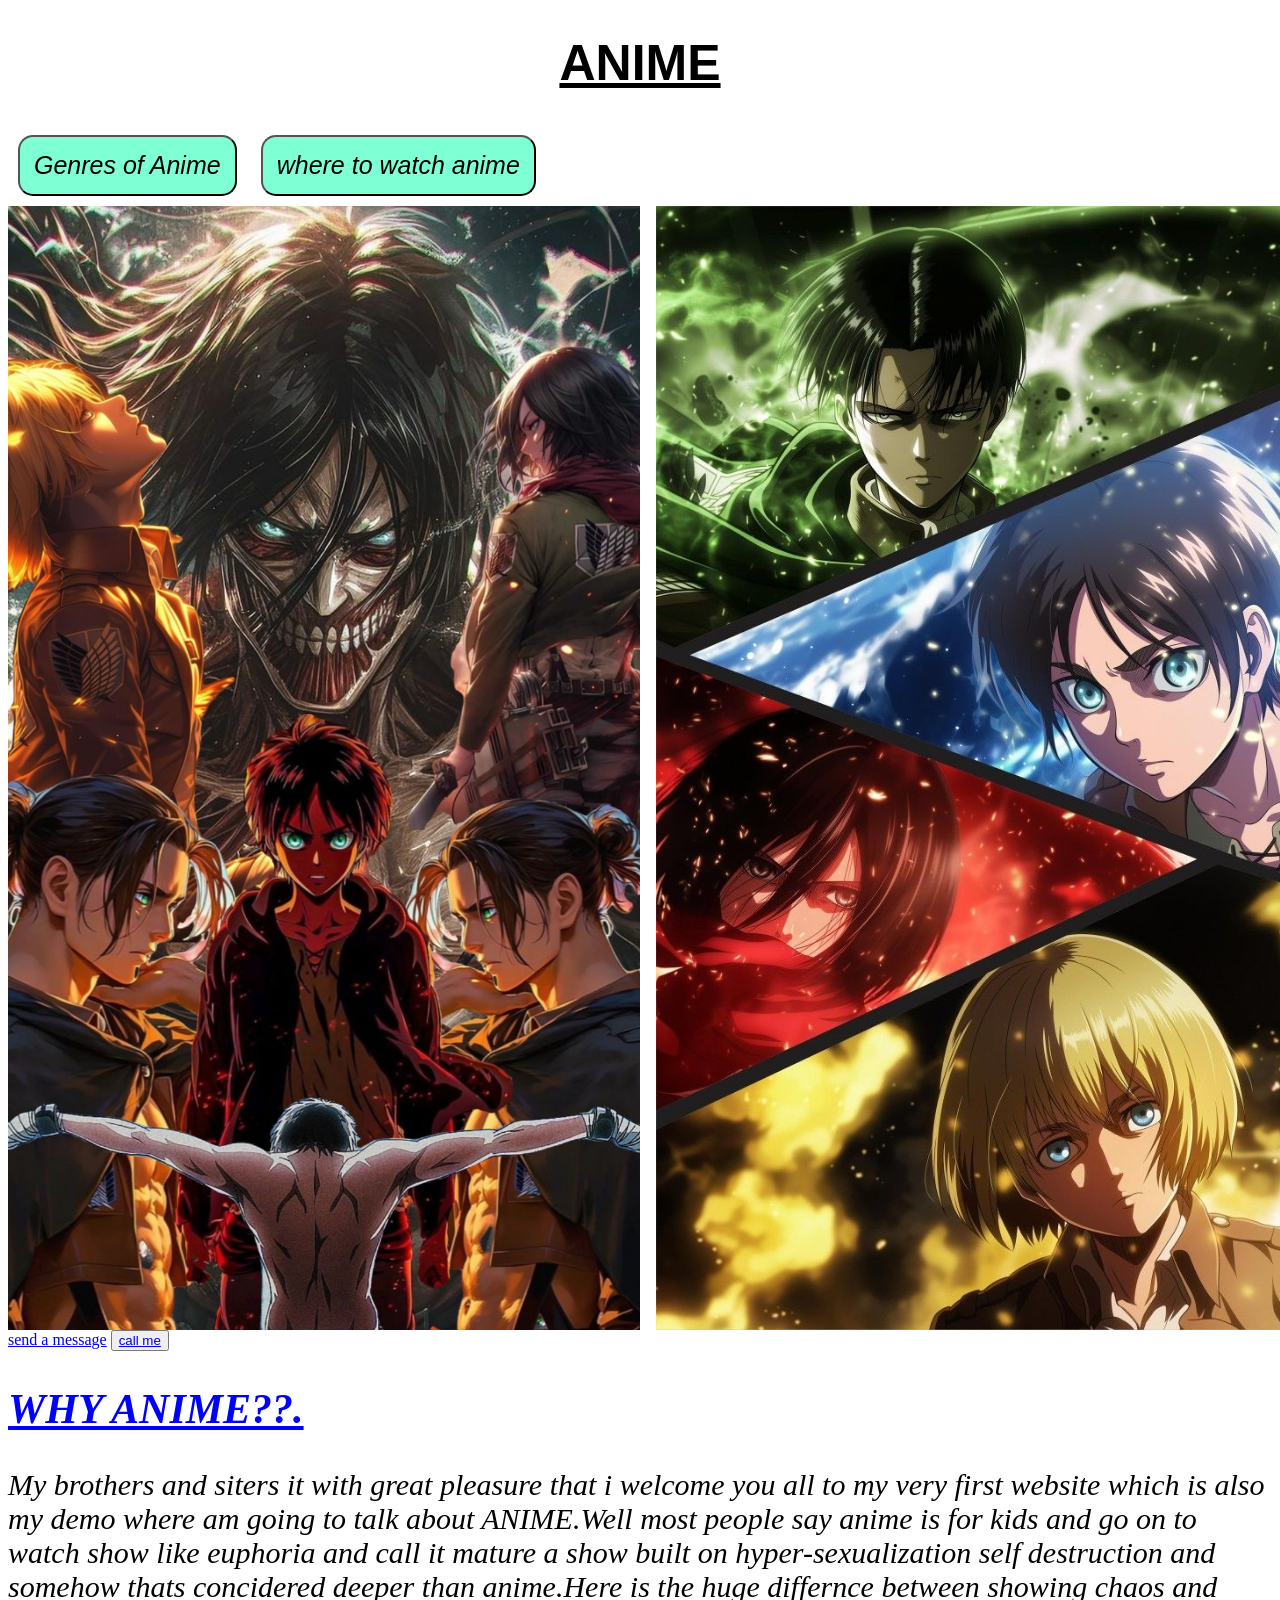
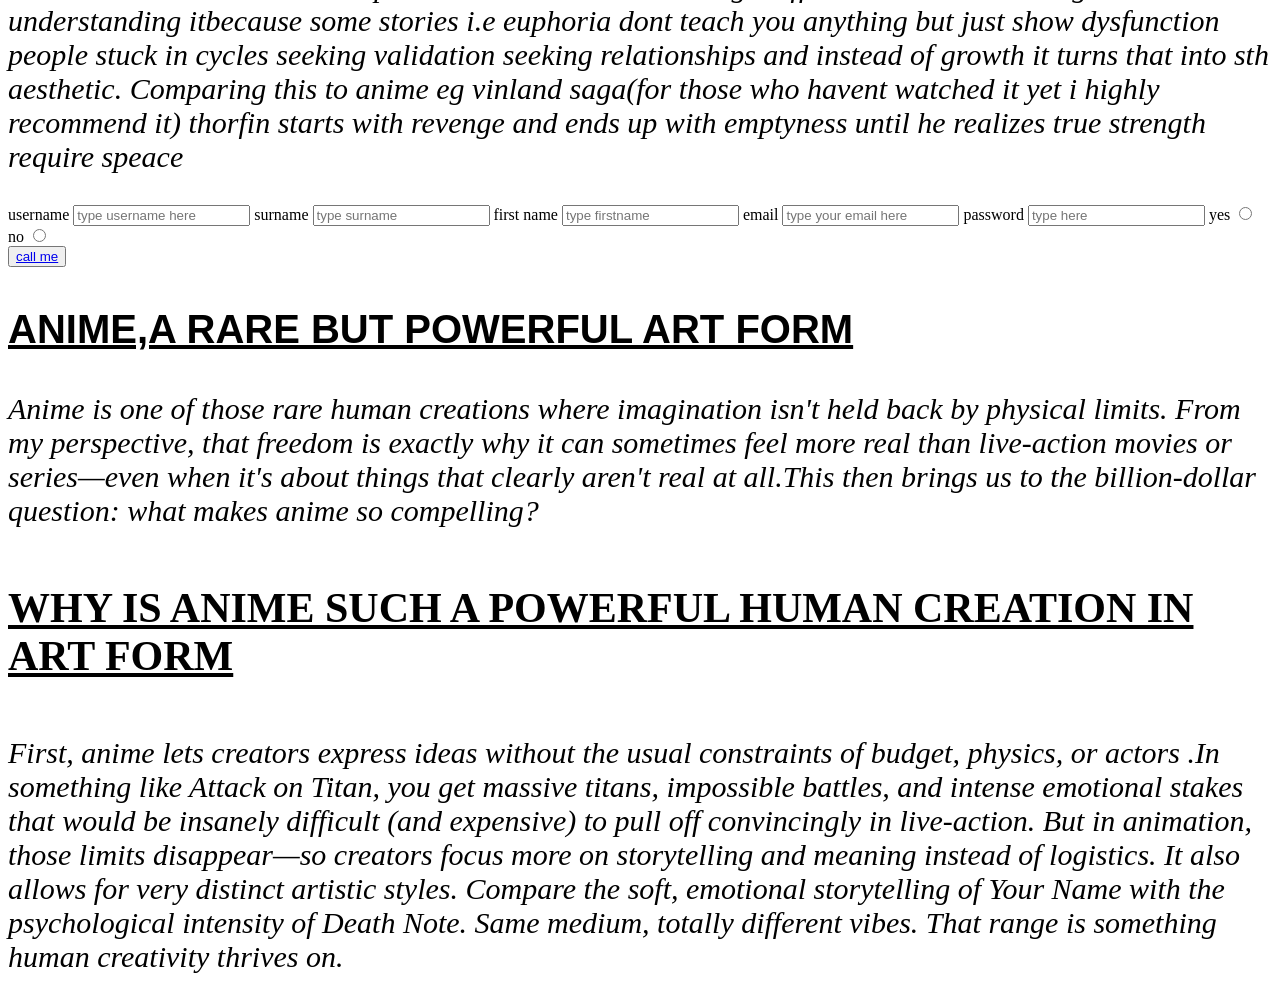
==== index.html @ 4f79d670 "my first html" ====
<!DOCTYPE html>
<html lang="en">
<head>
    <meta charset="UTF-8">
    <meta name="viewport" content="width=device-width, initial-scale=1.0">
    <title>ANIME</title>
    <link rel="stylesheet" href="style.css">
</head>
<body>
<h1 align="center"><u>ANIME</u></h1>
<nav>
  <button><a href="genres of anime.html">Genres of Anime</a></button>
  <button><a href="where to watch anime.html">where to watch anime</a></button>
</nav>  

 <div class="the-one.">
      <div style="display: flex;gap:16px;"> 
        <img src="photo5.jpg" style="flex:1; width: 50%;">
        <img src="photo7.jpg" style="flex:1; width: 50%;">
      </div>
      
      
      <a href="https://www.googlechrome.com" target="blank">send a message</a>
      
      <button><a href="tel:0112044285">call me</a></button>
    </div>
<section class="walker">
      <h2><u>WHY ANIME??.</u></h2>  
    
       
       <P>My brothers and siters it with great pleasure that i welcome you all to my very first website 
          which is also my demo where am going to talk about ANIME.Well most people say anime is for 
          kids and go on to watch show like euphoria and call it mature a show built on hyper-sexualization
          self destruction and somehow thats concidered deeper than anime.Here is the huge differnce 
          between showing chaos and understanding itbecause some stories i.e euphoria dont teach you anything but 
          just show dysfunction people stuck in cycles seeking validation seeking relationships and instead of 
          growth it turns that into sth aesthetic. Comparing this to anime eg vinland saga(for those who 
          havent watched it yet i highly recommend it) thorfin starts with revenge and ends up with 
          emptyness until he realizes true strength require speace</P>    


<div class="card">
<form>

  <label for="username">username</label>
  <input type="text" id="username" placeholder="type username here">

  <label for="surname">surname</label>
  <input type="text" id="surname" placeholder="type surname">
 
  <label for="first-name">first name</label>
  <input type="text" id="first-name" placeholder="type firstname">

  <label for="Email">email</label>
  <input type="text" id="Email" placeholder="type your email here">  

  <label for="password">password</label>
  <input type="password" id="password" placeholder="type here">

  <label for="yes">yes</label>
  <input type="radio" id="yes" name="raid" value="yes">

  <label for="no">no</label>
  <input type="radio" id="no" name="raid" value="no">


</form>
</div>

<button><a href="tel:0112044285">call me</a></button>

<div class="rock">
  
  <h3><u>ANIME,A RARE BUT POWERFUL ART FORM</u></h3>
  
   <P>Anime is one of those rare human creations where imagination isn't held back by 
    physical limits. From my perspective, that freedom is exactly why it can sometimes feel more real than 
    live-action movies or series—even when it's about things that clearly aren't real at all.This then brings
    us to the billion-dollar question: what makes anime so compelling?</P>
  
  <h4><u>WHY IS ANIME SUCH A POWERFUL HUMAN CREATION IN ART FORM</u></h4>
    <P>First, anime lets creators express ideas without the usual constraints of budget, physics, or actors 
      .In something like Attack on Titan, you get massive titans, impossible battles, and intense emotional 
      stakes that would be insanely difficult (and expensive) to pull off convincingly in live-action. But in 
      animation, those limits disappear—so creators focus more on storytelling and meaning instead of logistics.

      It also allows for very distinct artistic styles. Compare the soft, emotional storytelling of Your Name with the
      psychological intensity of Death Note. Same medium, totally different vibes. That range is something human creativity thrives on.</P>
</div> 
</section>     
</body>
</html>
---- style.css ----
.card {
  background-color: white;
  display: flex;
  flex-direction:row;
  align-items: center;
  gap: 10px;
  border-radius:100px;
}

body {background-color:white;
}

.the-one img {
  border-radius: 38px;
  width: 100px;
  height:300px;
  object-fit: cover;
}

h1 {
  text-align: center;
  font-size: 50px;
  font-family: 'Franklin Gothic Medium', 'Arial Narrow', Arial, sans-serif;
}

h2 {
  font-style: italic;
  color: blue;
  font-size: 42px;
}


p {
  font-style: oblique;
  font-size: 30px;
  color: black;

}
h3{font-family:Arial, Helvetica, sans-serif;
  font-size: 40px;
  color:black;

}

h4 {
  font-family: Cambria, Cochin, Georgia, Times, 'Times New Roman', serif;
  color: black;
  font-size: 42px;
}
nav button{background-color:aquamarine;
           color:black;
           font-size:25px;
           margin:10px;
           padding:14px;
           border-radius:15px;

}
nav a{color:black;
  font-style:italic;
  font-size:25px;
  text-decoration:none;
  }
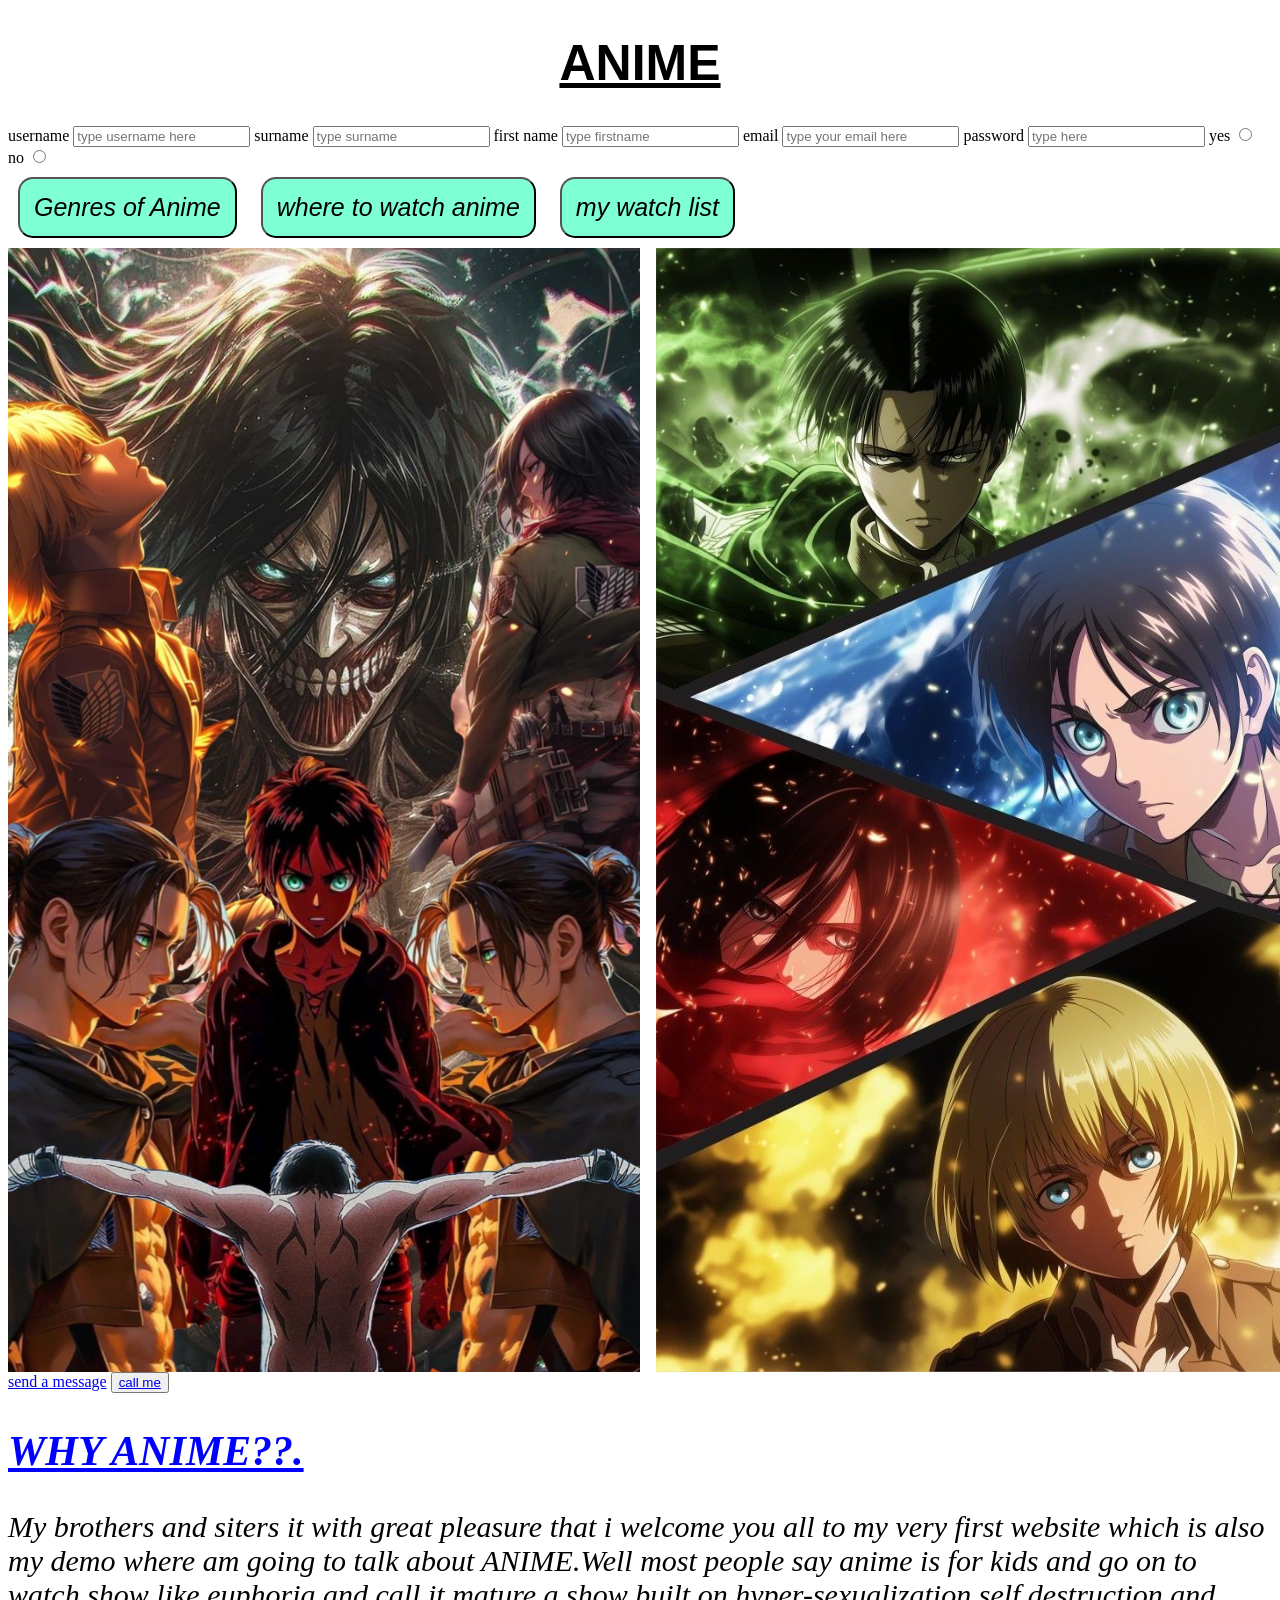
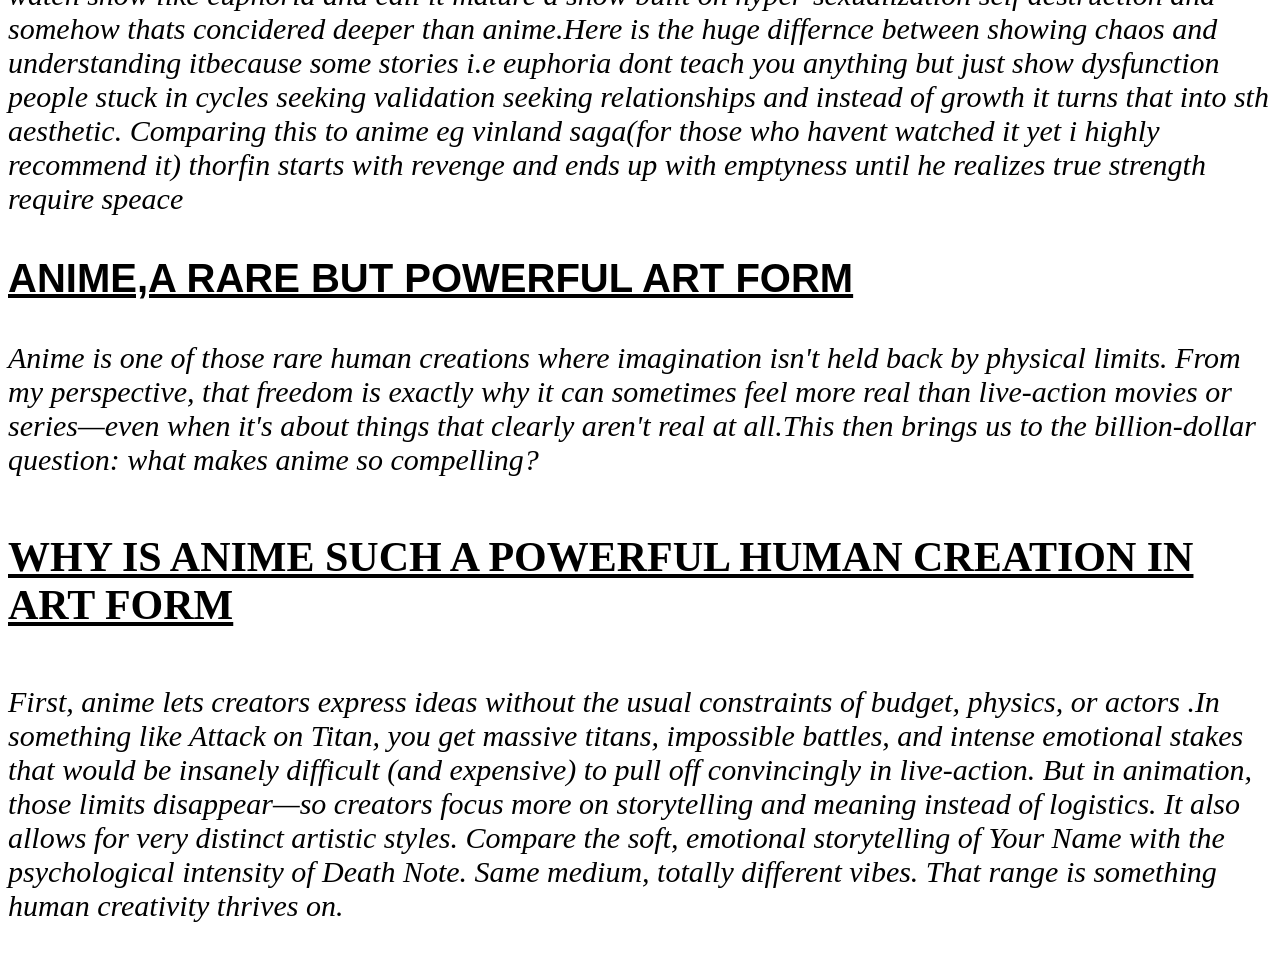
==== commit 9485e26f: "updated index and styling" ====
--- a/index.html
+++ b/index.html
@@ -8,9 +8,38 @@
 </head>
 <body>
 <h1 align="center"><u>ANIME</u></h1>
+ <div class="card">
+  <form>
+
+   <label for="username">username</label>
+   <input type="text" id="username" placeholder="type username here">
+
+   <label for="surname">surname</label>
+   <input type="text" id="surname" placeholder="type surname">
+ 
+   <label for="first-name">first name</label>
+   <input type="text" id="first-name" placeholder="type firstname">
+
+   <label for="Email">email</label>
+   <input type="text" id="Email" placeholder="type your email here">  
+
+   <label for="password">password</label>
+   <input type="password" id="password" placeholder="type here">
+
+   <label for="yes">yes</label>
+   <input type="radio" id="yes" name="raid" value="yes">
+
+   <label for="no">no</label>
+   <input type="radio" id="no" name="raid" value="no">
+
+
+  </form>
+</div>
 <nav>
   <button><a href="genres of anime.html">Genres of Anime</a></button>
   <button><a href="where to watch anime.html">where to watch anime</a></button>
+  <button><a href="my watch list.html">my watch list </a></button>
+  
 </nav>  
 
  <div class="the-one.">
@@ -26,9 +55,7 @@
     </div>
 <section class="walker">
       <h2><u>WHY ANIME??.</u></h2>  
-    
-       
-       <P>My brothers and siters it with great pleasure that i welcome you all to my very first website 
+          <P>My brothers and siters it with great pleasure that i welcome you all to my very first website 
           which is also my demo where am going to talk about ANIME.Well most people say anime is for 
           kids and go on to watch show like euphoria and call it mature a show built on hyper-sexualization
           self destruction and somehow thats concidered deeper than anime.Here is the huge differnce 
@@ -37,38 +64,6 @@
           growth it turns that into sth aesthetic. Comparing this to anime eg vinland saga(for those who 
           havent watched it yet i highly recommend it) thorfin starts with revenge and ends up with 
           emptyness until he realizes true strength require speace</P>    
-
-
-<div class="card">
-<form>
-
-  <label for="username">username</label>
-  <input type="text" id="username" placeholder="type username here">
-
-  <label for="surname">surname</label>
-  <input type="text" id="surname" placeholder="type surname">
- 
-  <label for="first-name">first name</label>
-  <input type="text" id="first-name" placeholder="type firstname">
-
-  <label for="Email">email</label>
-  <input type="text" id="Email" placeholder="type your email here">  
-
-  <label for="password">password</label>
-  <input type="password" id="password" placeholder="type here">
-
-  <label for="yes">yes</label>
-  <input type="radio" id="yes" name="raid" value="yes">
-
-  <label for="no">no</label>
-  <input type="radio" id="no" name="raid" value="no">
-
-
-</form>
-</div>
-
-<button><a href="tel:0112044285">call me</a></button>
-
 <div class="rock">
   
   <h3><u>ANIME,A RARE BUT POWERFUL ART FORM</u></h3>
--- a/style.css
+++ b/style.css
@@ -1,14 +1,15 @@
 .card {
   background-color: white;
-  display: flex;
-  flex-direction:row;
+  display: flexbox; 
+  flex-direction:column-reverse;
   align-items: center;
   gap: 10px;
   border-radius:100px;
 }
 
 body {background-color:white;
-}
+      background-position:center;
+    }
 
 .the-one img {
   border-radius: 38px;
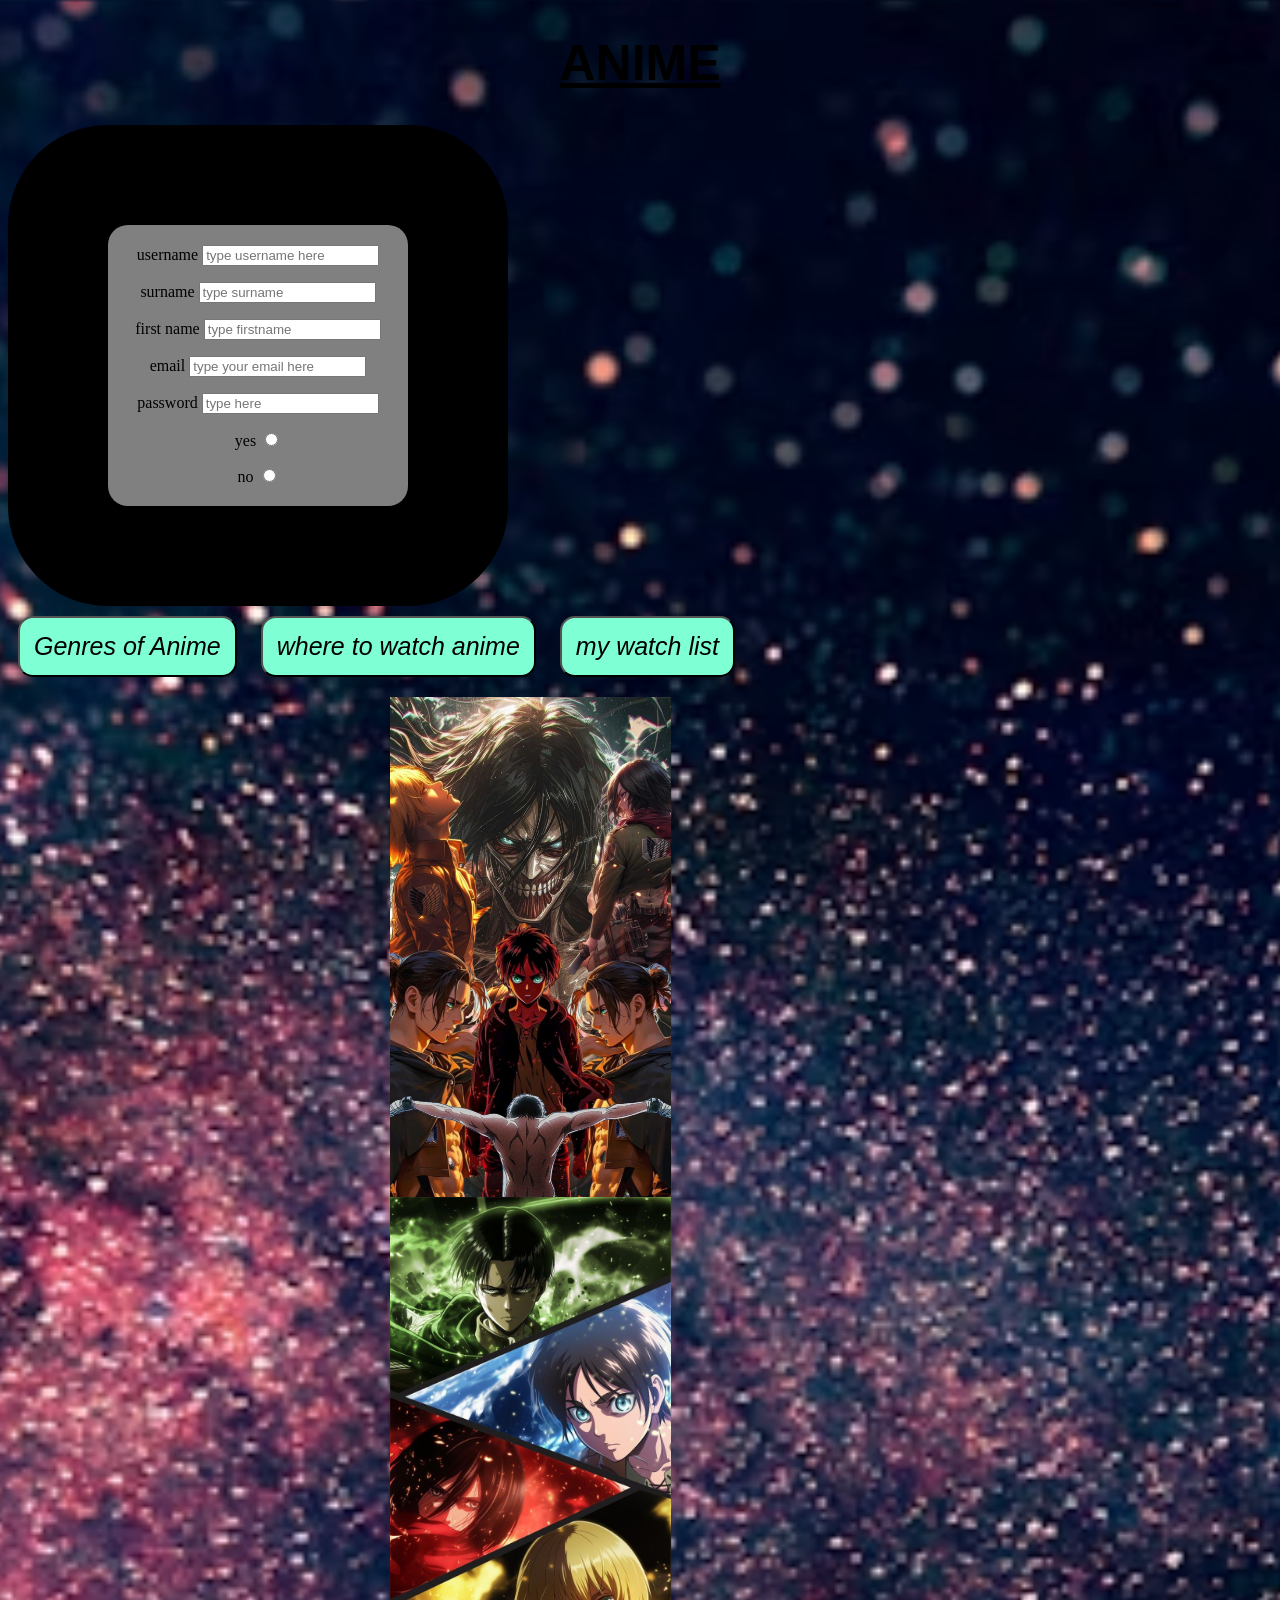
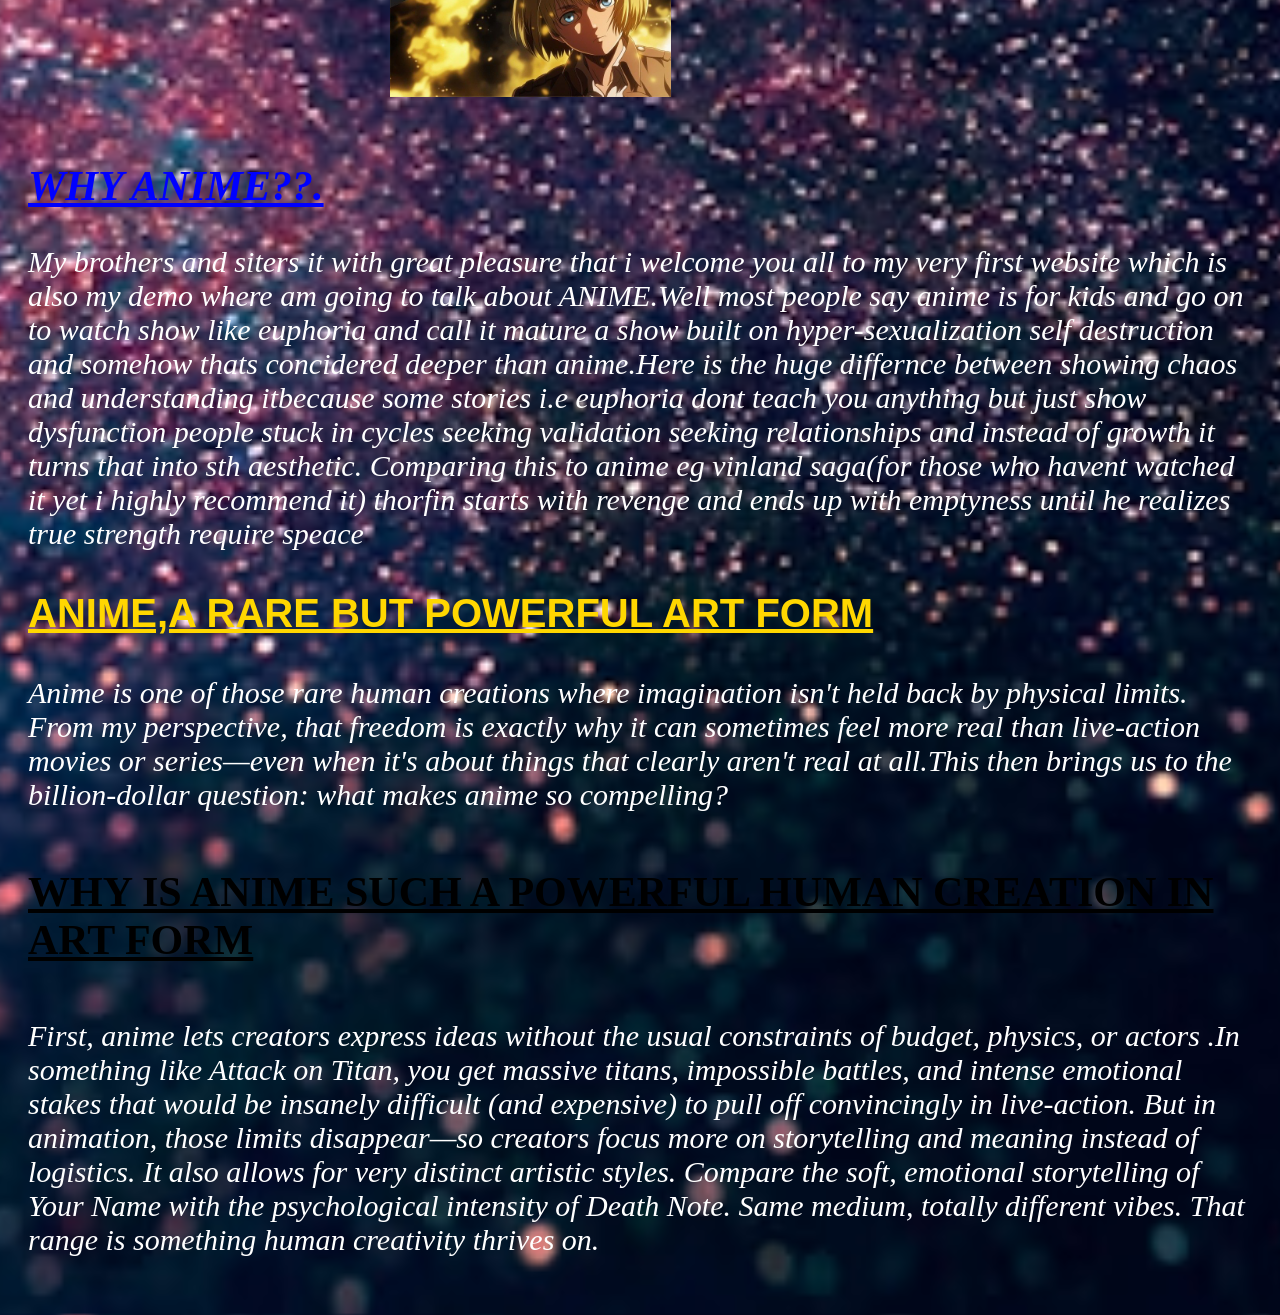
==== commit 88e000ca: "update" ====
--- a/index.html
+++ b/index.html
@@ -8,33 +8,41 @@
 </head>
 <body>
 <h1 align="center"><u>ANIME</u></h1>
- <div class="card">
+ 
+<div class="card">
   <form>
-
-   <label for="username">username</label>
-   <input type="text" id="username" placeholder="type username here">
-
-   <label for="surname">surname</label>
-   <input type="text" id="surname" placeholder="type surname">
- 
-   <label for="first-name">first name</label>
-   <input type="text" id="first-name" placeholder="type firstname">
-
-   <label for="Email">email</label>
-   <input type="text" id="Email" placeholder="type your email here">  
-
-   <label for="password">password</label>
-   <input type="password" id="password" placeholder="type here">
-
-   <label for="yes">yes</label>
-   <input type="radio" id="yes" name="raid" value="yes">
-
-   <label for="no">no</label>
-   <input type="radio" id="no" name="raid" value="no">
-
+   <div>
+      <label for="username">username</label>
+      <input type="text" id="username" placeholder="type username here">
+   </div>
+   <div>
+      <label for="surname">surname</label>
+      <input type="text" id="surname" placeholder="type surname">
+   </div>
+   <div>
+      <label for="first-name">first name</label>
+      <input type="text" id="first-name" placeholder="type firstname">
+   </div>
+   <div>
+      <label for="Email">email</label>
+      <input type="text" id="Email" placeholder="type your email here">  
+   </div>
+   <div>
+     <label for="password">password</label>
+     <input type="password" id="password" placeholder="type here">
+   </div>
+   <div>
+     <label for="yes">yes</label>
+     <input type="radio" id="yes" name="raid" value="yes">
+   </div>
+   <div>
+     <label for="no">no</label>
+     <input type="radio" id="no" name="raid" value="no">
+   </div>
 
   </form>
 </div>
+
 <nav>
   <button><a href="genres of anime.html">Genres of Anime</a></button>
   <button><a href="where to watch anime.html">where to watch anime</a></button>
@@ -42,18 +50,14 @@
   
 </nav>  
 
- <div class="the-one.">
-      <div style="display: flex;gap:16px;"> 
-        <img src="photo5.jpg" style="flex:1; width: 50%;">
-        <img src="photo7.jpg" style="flex:1; width: 50%;">
+ <div class="the-one">
+      <div class="row"> 
+        <img src="photo5.jpg">
+        <img src="photo7.jpg"> 
       </div>
-      
-      
-      <a href="https://www.googlechrome.com" target="blank">send a message</a>
-      
-      <button><a href="tel:0112044285">call me</a></button>
-    </div>
-<section class="walker">
+ </div>
+
+ <section class="walker">
       <h2><u>WHY ANIME??.</u></h2>  
           <P>My brothers and siters it with great pleasure that i welcome you all to my very first website 
           which is also my demo where am going to talk about ANIME.Well most people say anime is for 
--- a/style.css
+++ b/style.css
@@ -1,21 +1,45 @@
 .card {
-  background-color: white;
+  background-color:black;
   display: flexbox; 
-  flex-direction:column-reverse;
+  flex-direction:column;
   align-items: center;
   gap: 10px;
   border-radius:100px;
+  max-width:300px;
+  padding:100px;
+  
+
 }
-
-body {background-color:white;
-      background-position:center;
+form{background-color:grey;
+      display:flex;
+      flex-direction:column;
+      align-items:center;
+      gap:16px;
+      border-radius:20px;
+      padding:20px;
     }
 
-.the-one img {
-  border-radius: 38px;
-  width: 100px;
-  height:300px;
-  object-fit: cover;
+body {background-image:url("website background image.avif");
+      background-position:center;
+      background-size:cover;
+      background-position:center;
+      background-size:cover;
+    }
+
+.the-one{
+         display:flex;
+         max-width:500px;
+         align-items:center;
+         margin:0 auto;
+         padding:10px;
+}    
+
+.the-one img{
+              height: 500px;
+              display:block;
+              margin:0 auto;
+              flex:1;
+              object-fit:cover;
 }
 
 h1 {
@@ -34,18 +58,18 @@
 p {
   font-style: oblique;
   font-size: 30px;
-  color: black;
+  color:white;
 
 }
 h3{font-family:Arial, Helvetica, sans-serif;
   font-size: 40px;
-  color:black;
+  color:gold;
 
 }
 
 h4 {
   font-family: Cambria, Cochin, Georgia, Times, 'Times New Roman', serif;
-  color: black;
+  color:black;
   font-size: 42px;
 }
 nav button{background-color:aquamarine;
@@ -60,4 +84,9 @@
   font-style:italic;
   font-size:25px;
   text-decoration:none;
-  }+  }
+  .walker{width:auto;
+          align-items:center;
+          margin:auto;
+          padding:20px;
+          }
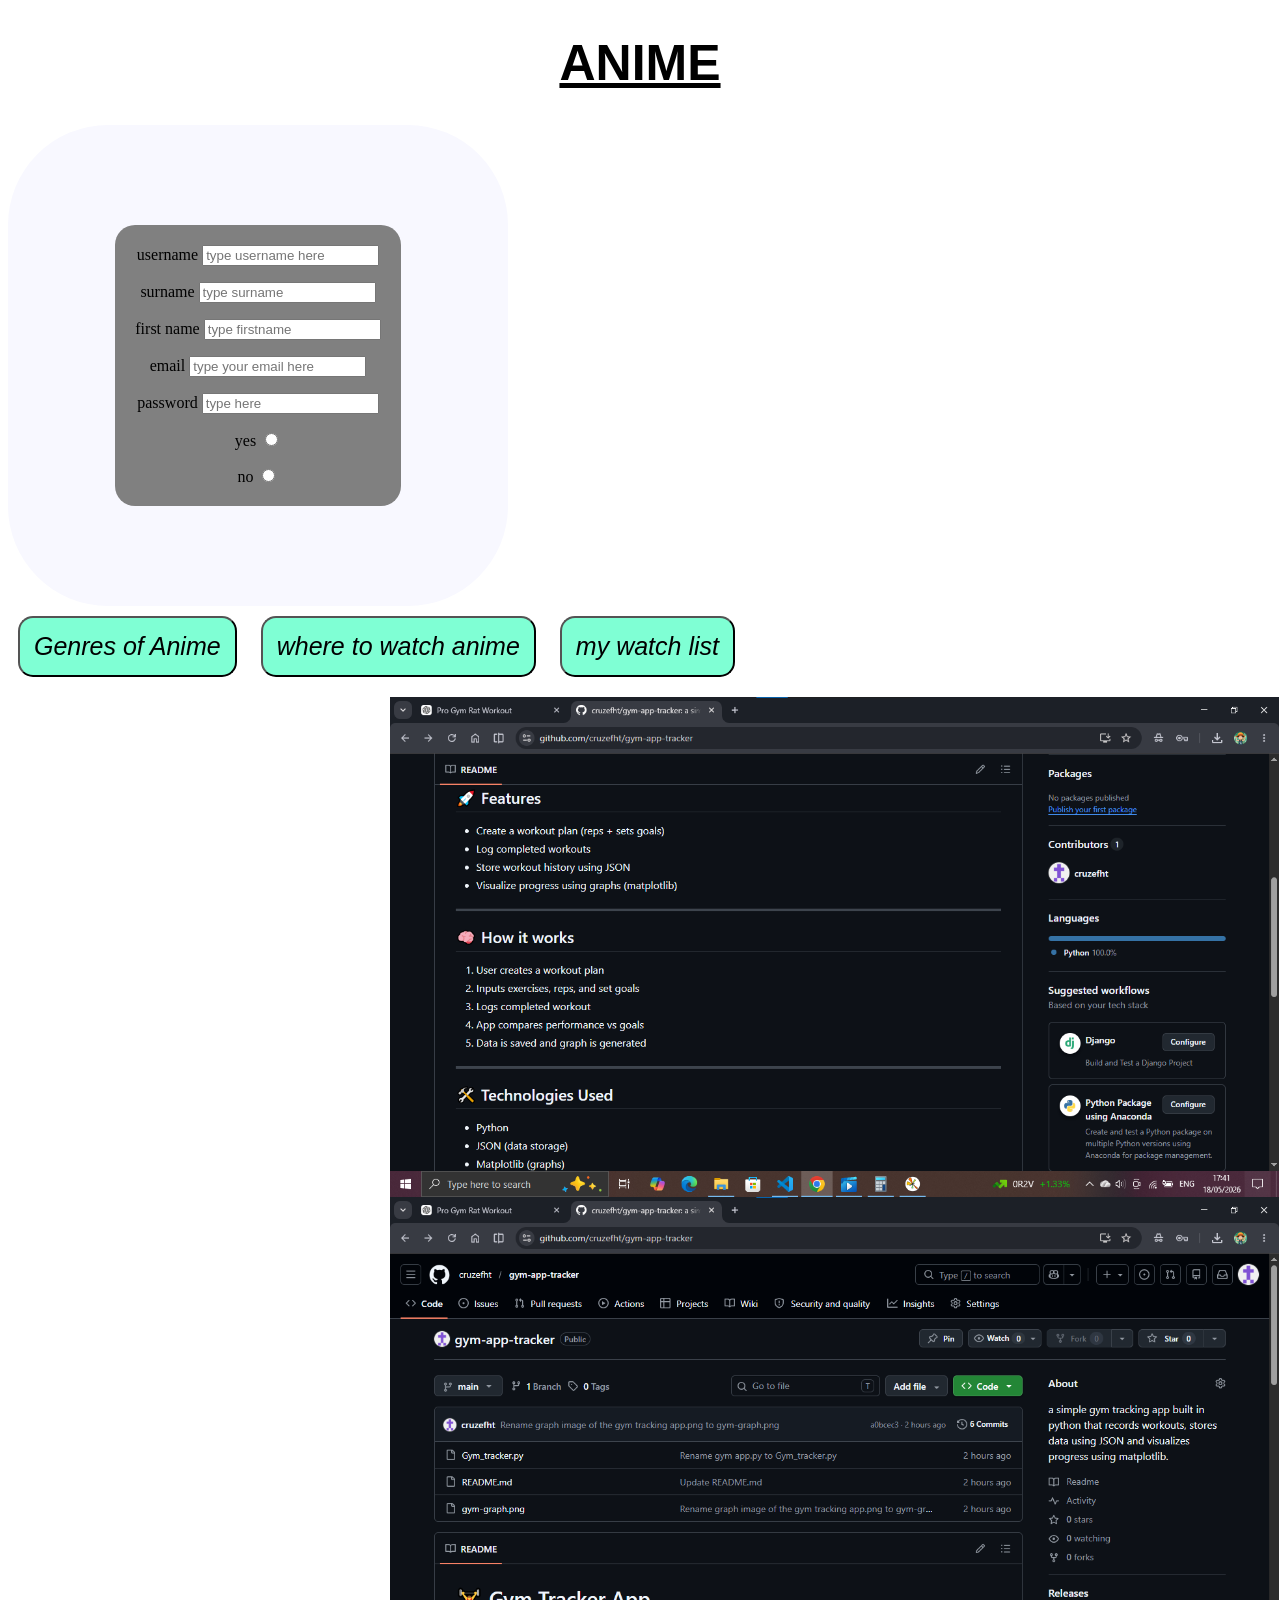
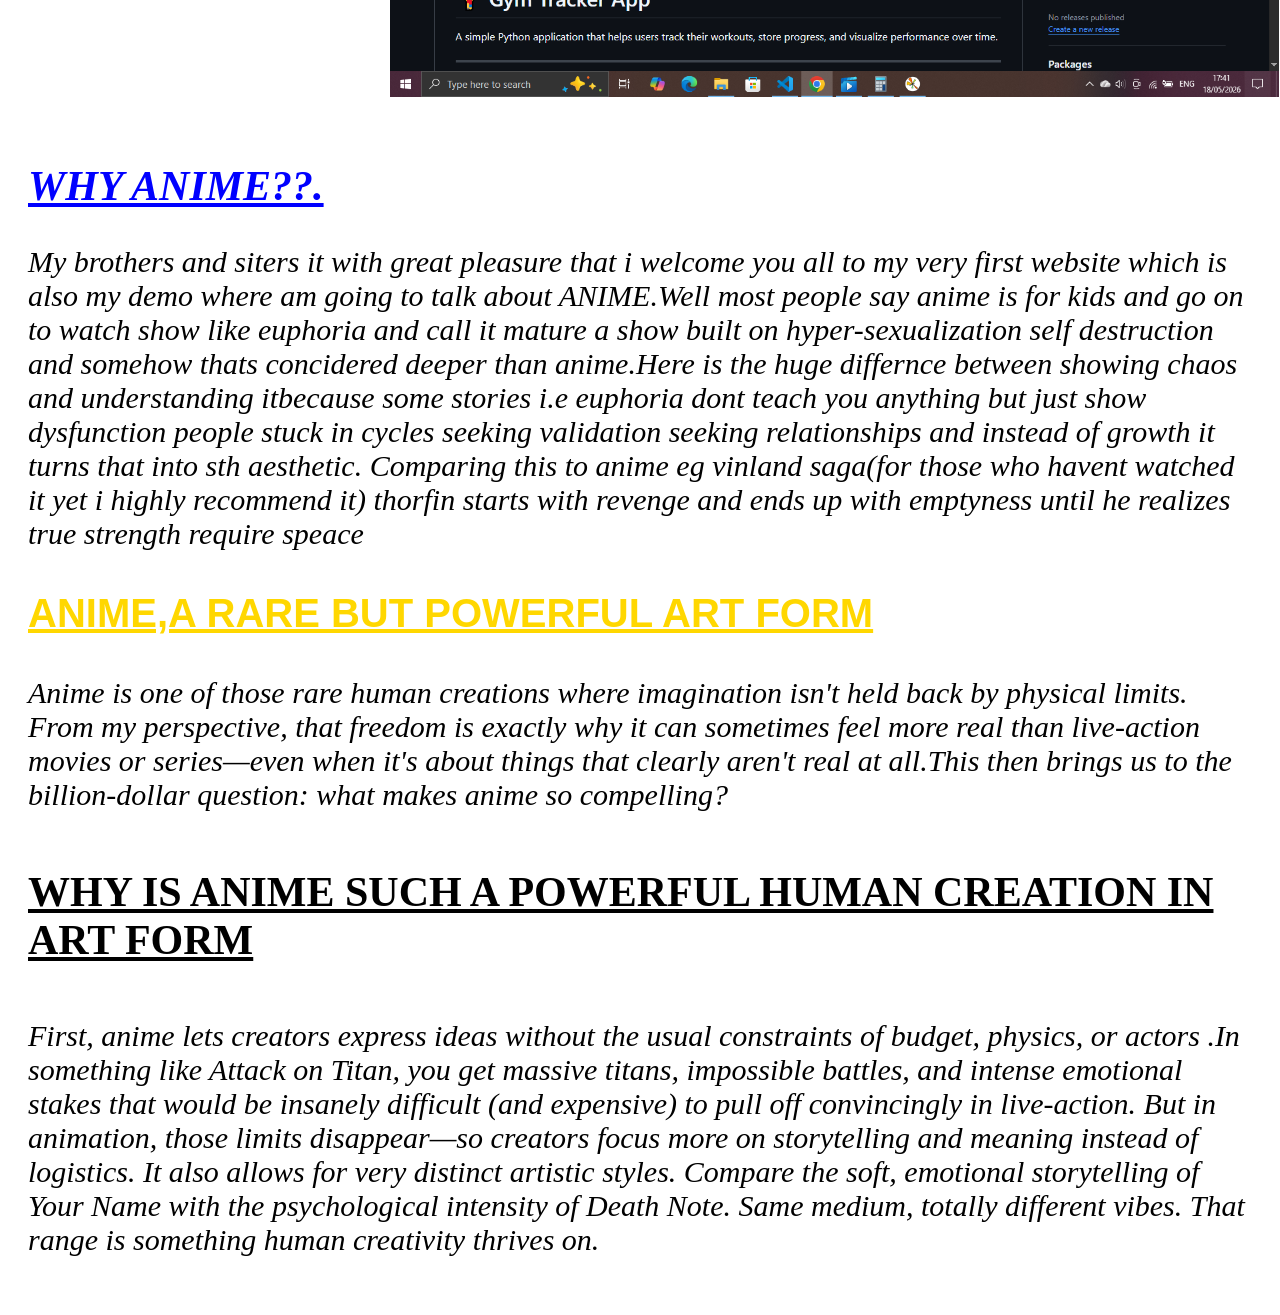
==== commit f6b5479e: "changes from anime to coding" ====
--- a/index.html
+++ b/index.html
@@ -52,8 +52,8 @@
 
  <div class="the-one">
       <div class="row"> 
-        <img src="photo5.jpg">
-        <img src="photo7.jpg"> 
+        <img src="github 2.png">
+        <img src="github 1.png"> 
       </div>
  </div>
 
--- a/style.css
+++ b/style.css
@@ -1,13 +1,12 @@
 .card {
-  background-color:black;
-  display: flexbox; 
+  background-color:ghostwhite;
+  display: flex; 
   flex-direction:column;
   align-items: center;
   gap: 10px;
   border-radius:100px;
   max-width:300px;
   padding:100px;
-  
 
 }
 form{background-color:grey;
@@ -19,11 +18,12 @@
       padding:20px;
     }
 
-body {background-image:url("website background image.avif");
+body {background-image:url("");
       background-position:center;
       background-size:cover;
       background-position:center;
       background-size:cover;
+      background-color:white;
     }
 
 .the-one{
@@ -58,7 +58,7 @@
 p {
   font-style: oblique;
   font-size: 30px;
-  color:white;
+  color:black;
 
 }
 h3{font-family:Arial, Helvetica, sans-serif;
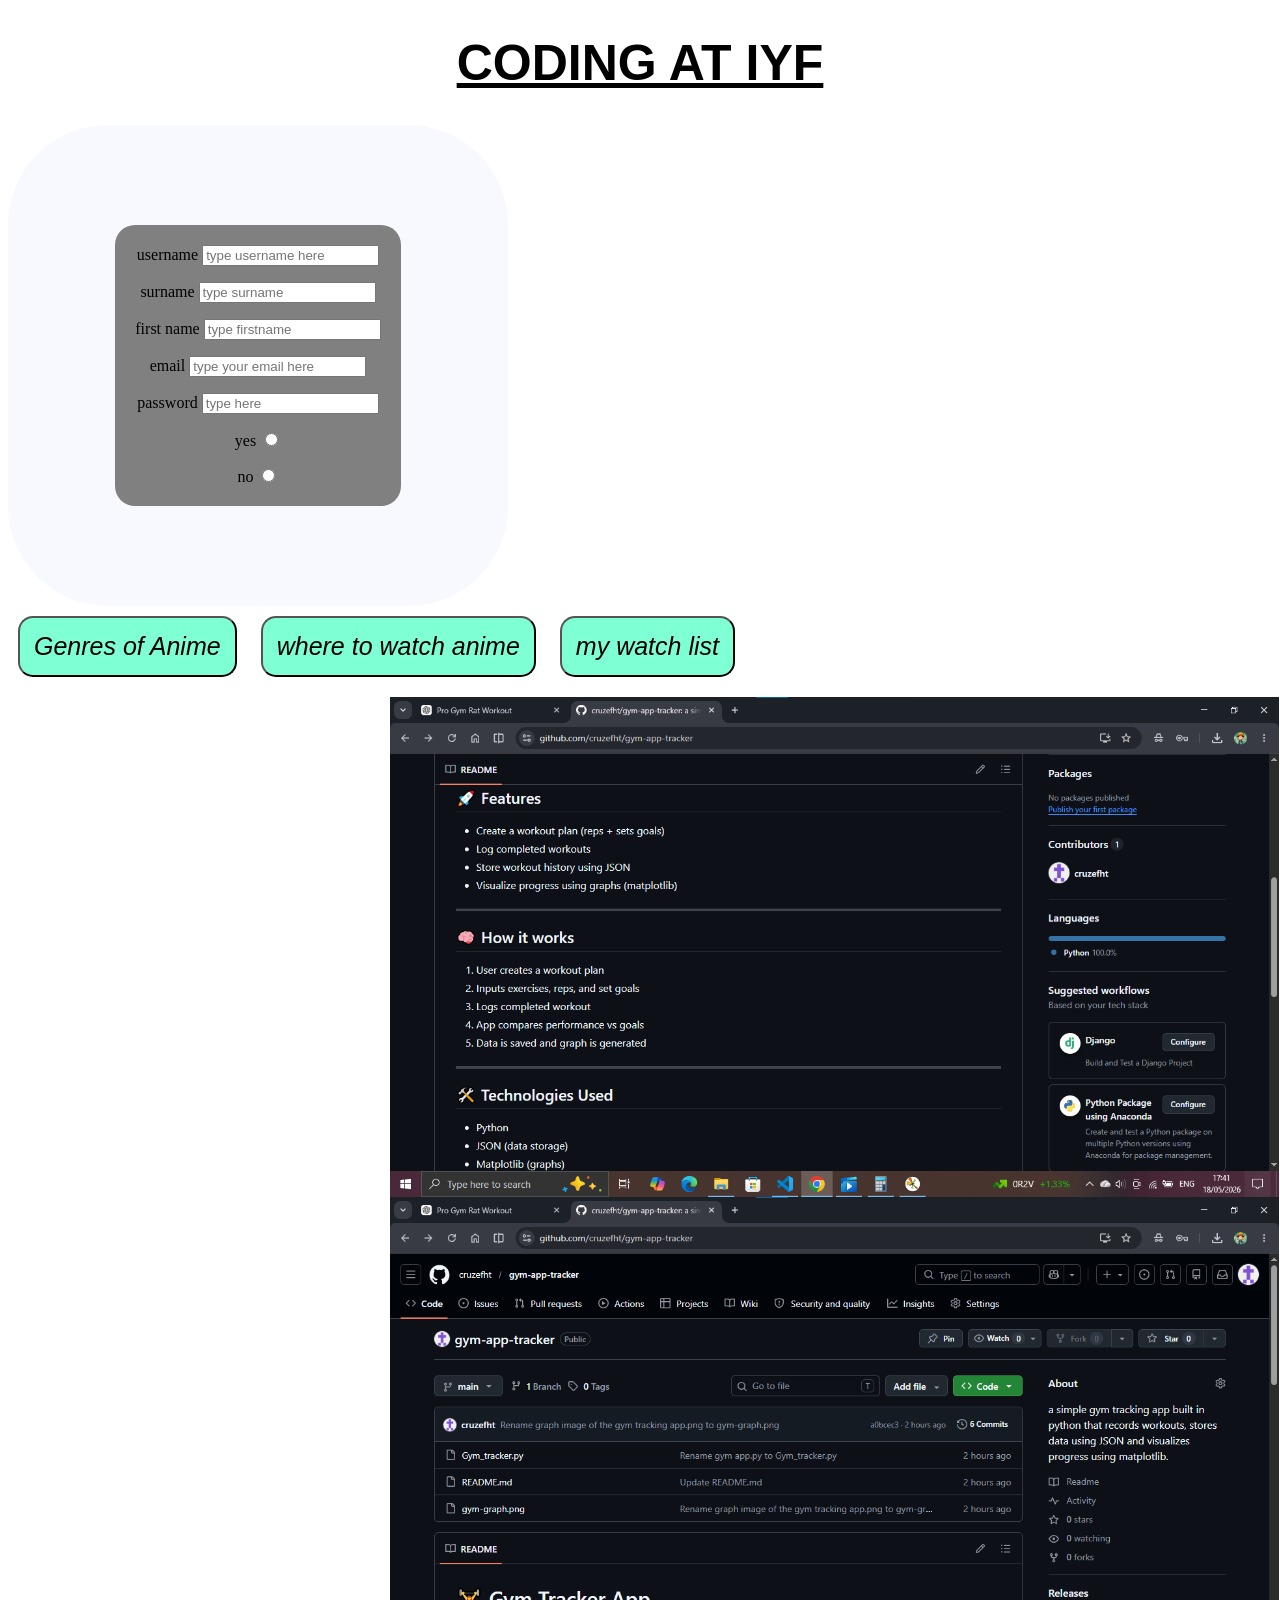
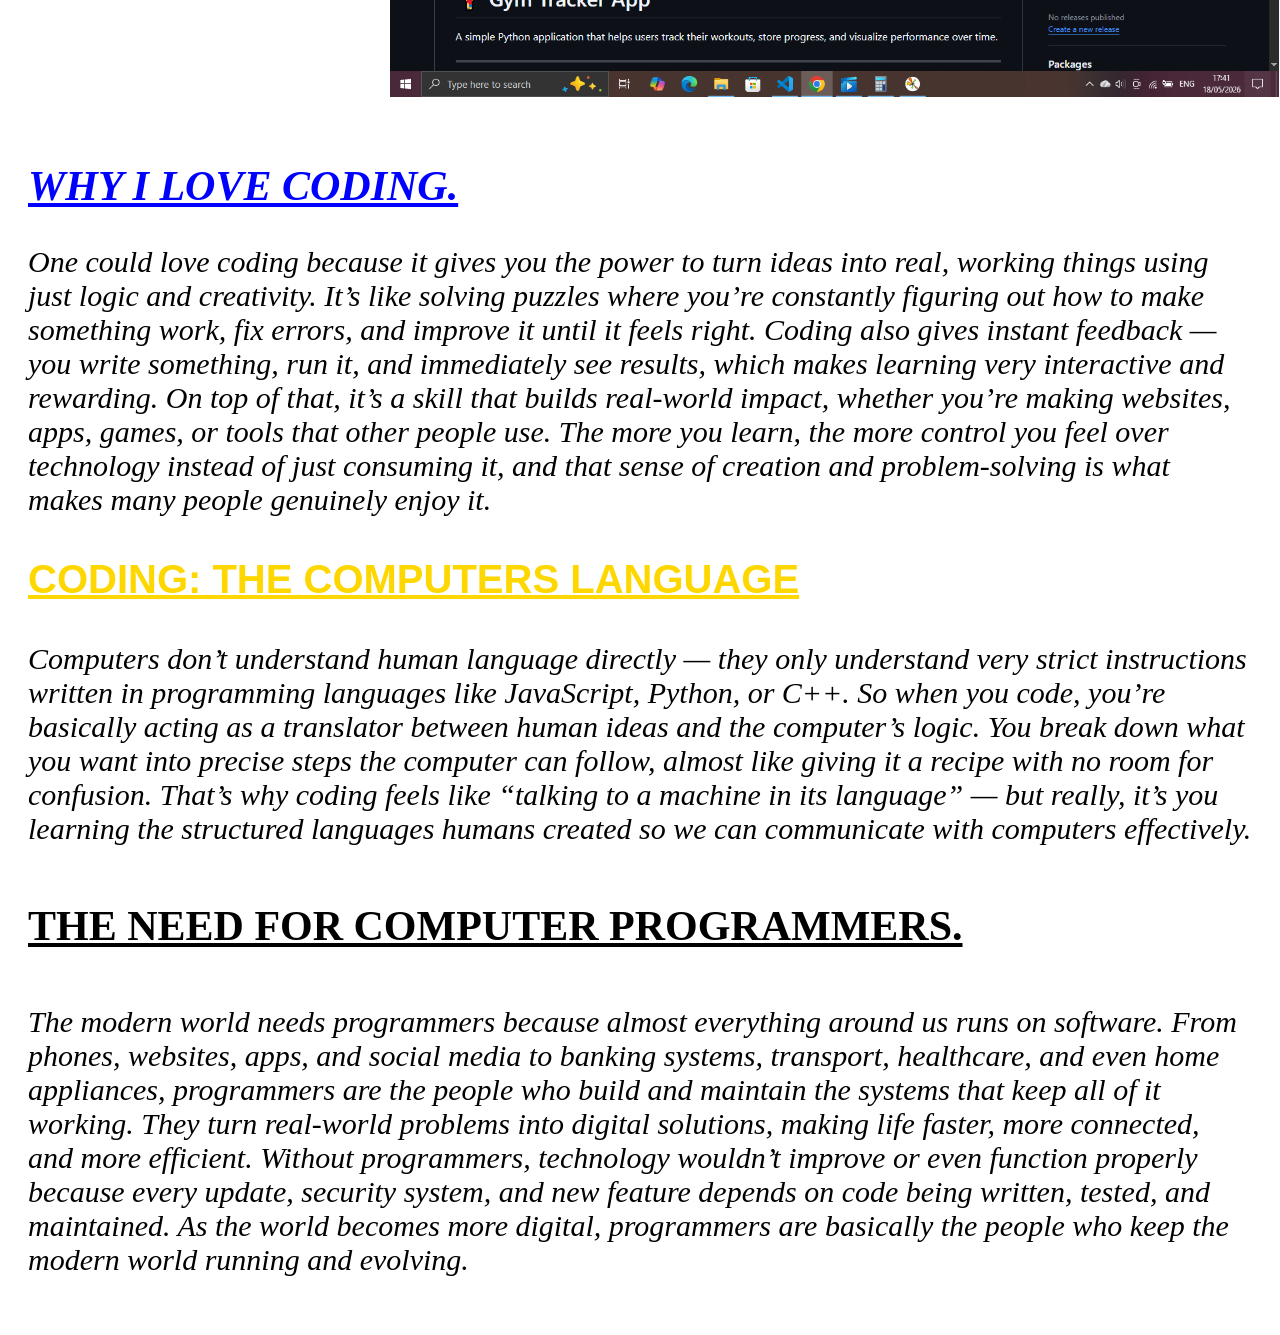
==== commit 3118a14d: "small updates" ====
--- a/index.html
+++ b/index.html
@@ -3,11 +3,11 @@
 <head>
     <meta charset="UTF-8">
     <meta name="viewport" content="width=device-width, initial-scale=1.0">
-    <title>ANIME</title>
+    <title>CODING AT IYF</title>
     <link rel="stylesheet" href="style.css">
 </head>
 <body>
-<h1 align="center"><u>ANIME</u></h1>
+<h1 align="center"><u>CODING AT IYF</u></h1>
  
 <div class="card">
   <form>
@@ -44,9 +44,9 @@
 </div>
 
 <nav>
-  <button><a href="genres of anime.html">Genres of Anime</a></button>
-  <button><a href="where to watch anime.html">where to watch anime</a></button>
-  <button><a href="my watch list.html">my watch list </a></button>
+  <button><a href="programming languages.html">Genres of Anime</a></button>
+  <button><a href="how to start coding.html">where to watch anime</a></button>
+  <button><a href="my coding progress.html">my watch list </a></button>
   
 </nav>  
 
@@ -58,33 +58,29 @@
  </div>
 
  <section class="walker">
-      <h2><u>WHY ANIME??.</u></h2>  
-          <P>My brothers and siters it with great pleasure that i welcome you all to my very first website 
-          which is also my demo where am going to talk about ANIME.Well most people say anime is for 
-          kids and go on to watch show like euphoria and call it mature a show built on hyper-sexualization
-          self destruction and somehow thats concidered deeper than anime.Here is the huge differnce 
-          between showing chaos and understanding itbecause some stories i.e euphoria dont teach you anything but 
-          just show dysfunction people stuck in cycles seeking validation seeking relationships and instead of 
-          growth it turns that into sth aesthetic. Comparing this to anime eg vinland saga(for those who 
-          havent watched it yet i highly recommend it) thorfin starts with revenge and ends up with 
-          emptyness until he realizes true strength require speace</P>    
+      <h2><u>WHY I LOVE CODING.</u></h2>  
+          <P>One could love coding because it gives you the power to turn ideas into real, working things 
+            using just logic and creativity. It’s like solving puzzles where you’re constantly figuring out how to make 
+            something work, fix errors, and improve it until it feels right. Coding also gives instant feedback — you write 
+            something, run it, and immediately see results, which makes learning very interactive and rewarding. On top of that, it’s a 
+            skill that builds real-world impact, whether you’re making websites, apps, games, or tools that other people use. The more you learn, 
+            the more control you feel over technology instead of just consuming it, and that sense of creation and problem-solving is what makes
+            many people genuinely enjoy it.</P>    
 <div class="rock">
   
-  <h3><u>ANIME,A RARE BUT POWERFUL ART FORM</u></h3>
+  <h3><u>CODING: THE COMPUTERS LANGUAGE</u></h3>
   
-   <P>Anime is one of those rare human creations where imagination isn't held back by 
-    physical limits. From my perspective, that freedom is exactly why it can sometimes feel more real than 
-    live-action movies or series—even when it's about things that clearly aren't real at all.This then brings
-    us to the billion-dollar question: what makes anime so compelling?</P>
+   <P>Computers don’t understand human language directly — they only understand very strict instructions written in programming languages like JavaScript, 
+    Python, or C++. So when you code, you’re basically acting as a translator between human ideas and the computer’s logic. You break down what you want into 
+    precise steps the computer can follow, almost like giving it a recipe with no room for confusion. That’s why coding feels like “talking to a machine in its 
+    language” — but really, it’s you learning the structured languages humans created so we can communicate with computers effectively.</P>
   
-  <h4><u>WHY IS ANIME SUCH A POWERFUL HUMAN CREATION IN ART FORM</u></h4>
-    <P>First, anime lets creators express ideas without the usual constraints of budget, physics, or actors 
-      .In something like Attack on Titan, you get massive titans, impossible battles, and intense emotional 
-      stakes that would be insanely difficult (and expensive) to pull off convincingly in live-action. But in 
-      animation, those limits disappear—so creators focus more on storytelling and meaning instead of logistics.
-
-      It also allows for very distinct artistic styles. Compare the soft, emotional storytelling of Your Name with the
-      psychological intensity of Death Note. Same medium, totally different vibes. That range is something human creativity thrives on.</P>
+  <h4><u>THE NEED FOR COMPUTER PROGRAMMERS.</u></h4>
+    <P>The modern world needs programmers because almost everything around us runs on software. From phones, websites, apps, and social media to banking systems, 
+      transport, healthcare, and even home appliances, programmers are the people who build and maintain the systems that keep all of it working. They turn real-world 
+      problems into digital solutions, making life faster, more connected, and more efficient. Without programmers, technology wouldn’t improve or even function properly 
+      because every update, security system, and new feature depends on code being written, tested, and maintained. As the world becomes more digital, programmers are basically
+      the people who keep the modern world running and evolving.</P>
 </div> 
 </section>     
 </body>
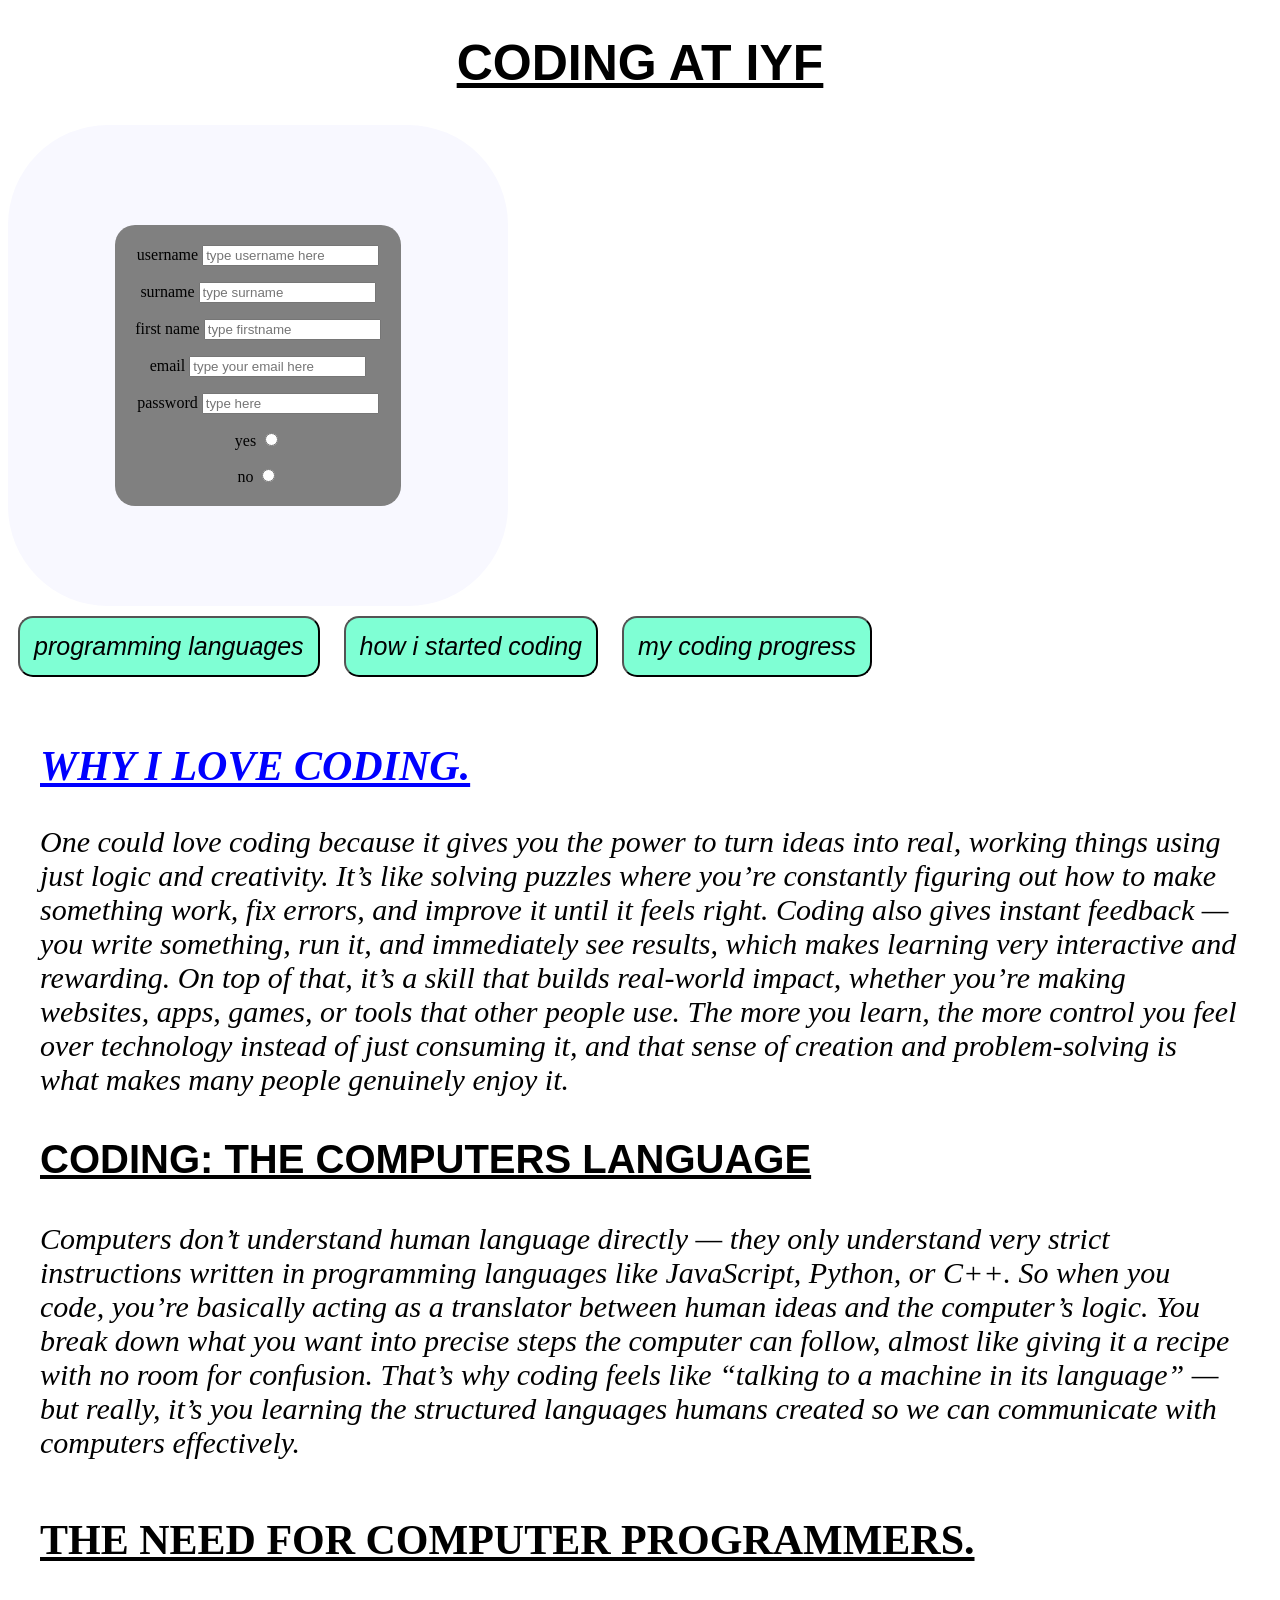
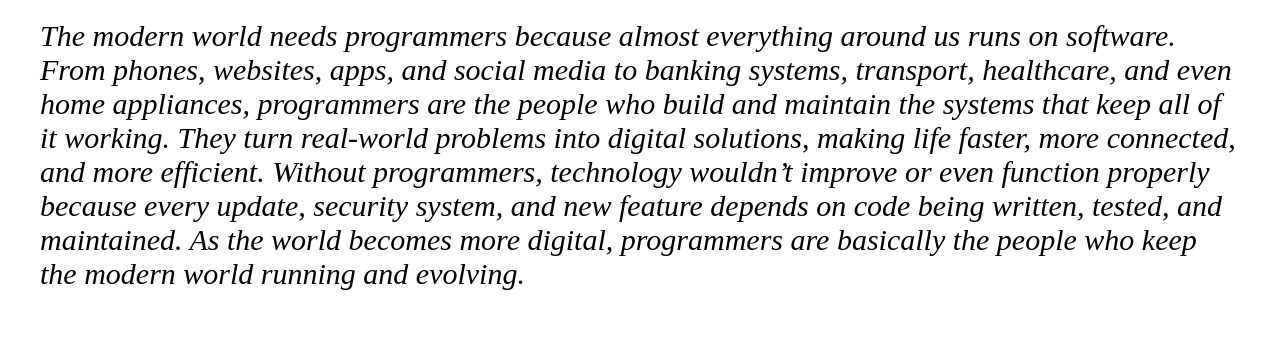
==== commit 1f0913ba: "update and corrections" ====
--- a/index.html
+++ b/index.html
@@ -44,20 +44,13 @@
 </div>
 
 <nav>
-  <button><a href="programming languages.html">Genres of Anime</a></button>
-  <button><a href="how to start coding.html">where to watch anime</a></button>
-  <button><a href="my coding progress.html">my watch list </a></button>
+  <button><a href="programming languages.html">programming languages</a></button>
+  <button><a href="how i started coding.html">how i started coding</a></button>
+  <button><a href="my coding progress.html">my coding progress</a></button>
   
-</nav>  
+</nav> 
 
- <div class="the-one">
-      <div class="row"> 
-        <img src="github 2.png">
-        <img src="github 1.png"> 
-      </div>
- </div>
-
- <section class="walker">
+ <div class="walker">
       <h2><u>WHY I LOVE CODING.</u></h2>  
           <P>One could love coding because it gives you the power to turn ideas into real, working things 
             using just logic and creativity. It’s like solving puzzles where you’re constantly figuring out how to make 
@@ -66,14 +59,14 @@
             skill that builds real-world impact, whether you’re making websites, apps, games, or tools that other people use. The more you learn, 
             the more control you feel over technology instead of just consuming it, and that sense of creation and problem-solving is what makes
             many people genuinely enjoy it.</P>    
-<div class="rock">
+
   
-  <h3><u>CODING: THE COMPUTERS LANGUAGE</u></h3>
+      <h3><u>CODING: THE COMPUTERS LANGUAGE</u></h3>
   
-   <P>Computers don’t understand human language directly — they only understand very strict instructions written in programming languages like JavaScript, 
-    Python, or C++. So when you code, you’re basically acting as a translator between human ideas and the computer’s logic. You break down what you want into 
-    precise steps the computer can follow, almost like giving it a recipe with no room for confusion. That’s why coding feels like “talking to a machine in its 
-    language” — but really, it’s you learning the structured languages humans created so we can communicate with computers effectively.</P>
+          <P>Computers don’t understand human language directly — they only understand very strict instructions written in programming languages like JavaScript, 
+           Python, or C++. So when you code, you’re basically acting as a translator between human ideas and the computer’s logic. You break down what you want into 
+           precise steps the computer can follow, almost like giving it a recipe with no room for confusion. That’s why coding feels like “talking to a machine in its 
+          language” — but really, it’s you learning the structured languages humans created so we can communicate with computers effectively.</P>
   
   <h4><u>THE NEED FOR COMPUTER PROGRAMMERS.</u></h4>
     <P>The modern world needs programmers because almost everything around us runs on software. From phones, websites, apps, and social media to banking systems, 
@@ -81,7 +74,6 @@
       problems into digital solutions, making life faster, more connected, and more efficient. Without programmers, technology wouldn’t improve or even function properly 
       because every update, security system, and new feature depends on code being written, tested, and maintained. As the world becomes more digital, programmers are basically
       the people who keep the modern world running and evolving.</P>
-</div> 
-</section>     
+</div>    
 </body>
 </html>
--- a/style.css
+++ b/style.css
@@ -7,6 +7,7 @@
   border-radius:100px;
   max-width:300px;
   padding:100px;
+  justify-content:center;
 
 }
 form{background-color:grey;
@@ -18,7 +19,7 @@
       padding:20px;
     }
 
-body {background-image:url("");
+body {background-image:url("vibe coding.avif");
       background-position:center;
       background-size:cover;
       background-position:center;
@@ -32,14 +33,25 @@
          align-items:center;
          margin:0 auto;
          padding:10px;
+         gap:16px;
 }    
 
 .the-one img{
               height: 500px;
-              display:block;
+              display:flex;
               margin:0 auto;
+              padding:16px;
               flex:1;
-              object-fit:cover;
+              width:100%;
+}
+
+.row img{gap:16px;
+         display:flex;
+         height:200px;
+         flex:1;
+         padding:16px;
+         width:100%;
+
 }
 
 h1 {
@@ -59,11 +71,11 @@
   font-style: oblique;
   font-size: 30px;
   color:black;
-
+  width:1200px;
 }
 h3{font-family:Arial, Helvetica, sans-serif;
   font-size: 40px;
-  color:gold;
+  color:black;
 
 }
 
@@ -85,8 +97,16 @@
   font-size:25px;
   text-decoration:none;
   }
-  .walker{width:auto;
+  .walker{width:1200px;
           align-items:center;
           margin:auto;
           padding:20px;
-          }+          }
+.makers-walk {width:1200px;
+          padding:16px;
+
+}   
+.makers-walk img{gap:16px;
+           border:10px;
+
+}       
